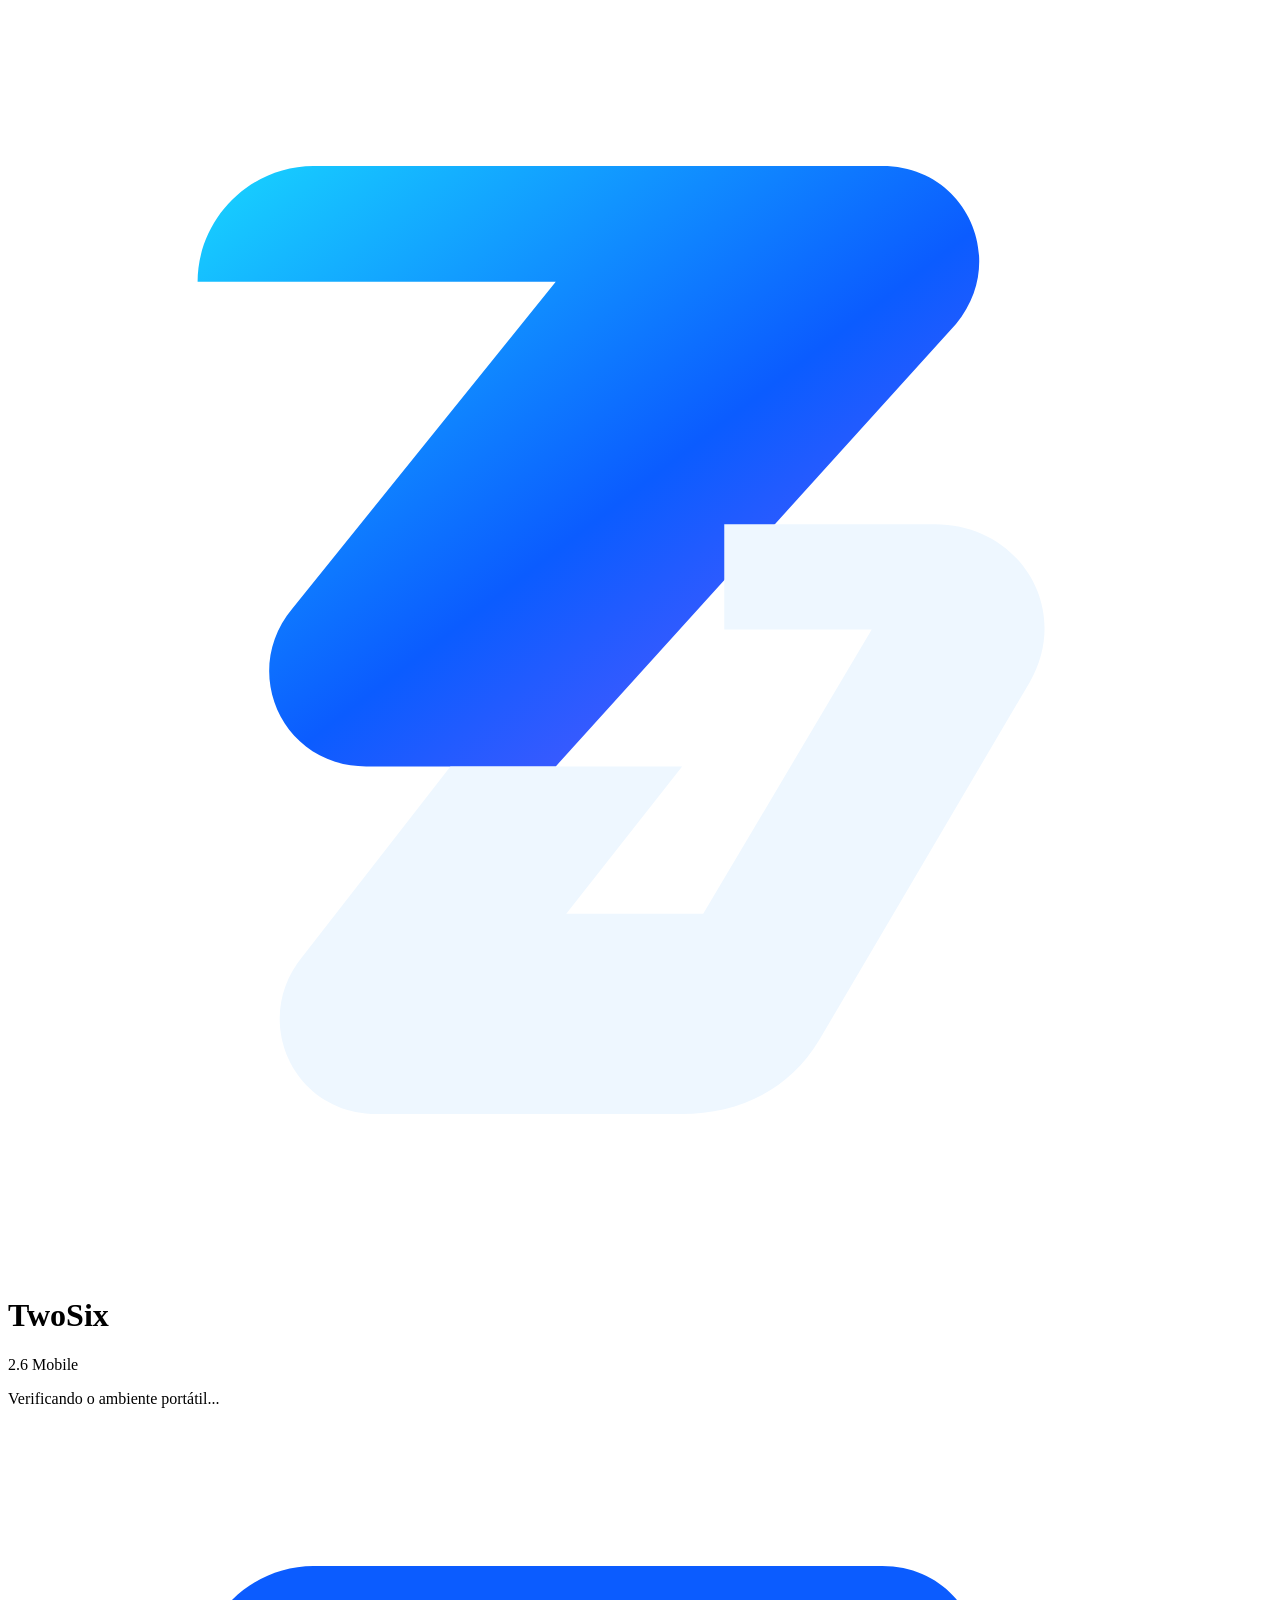
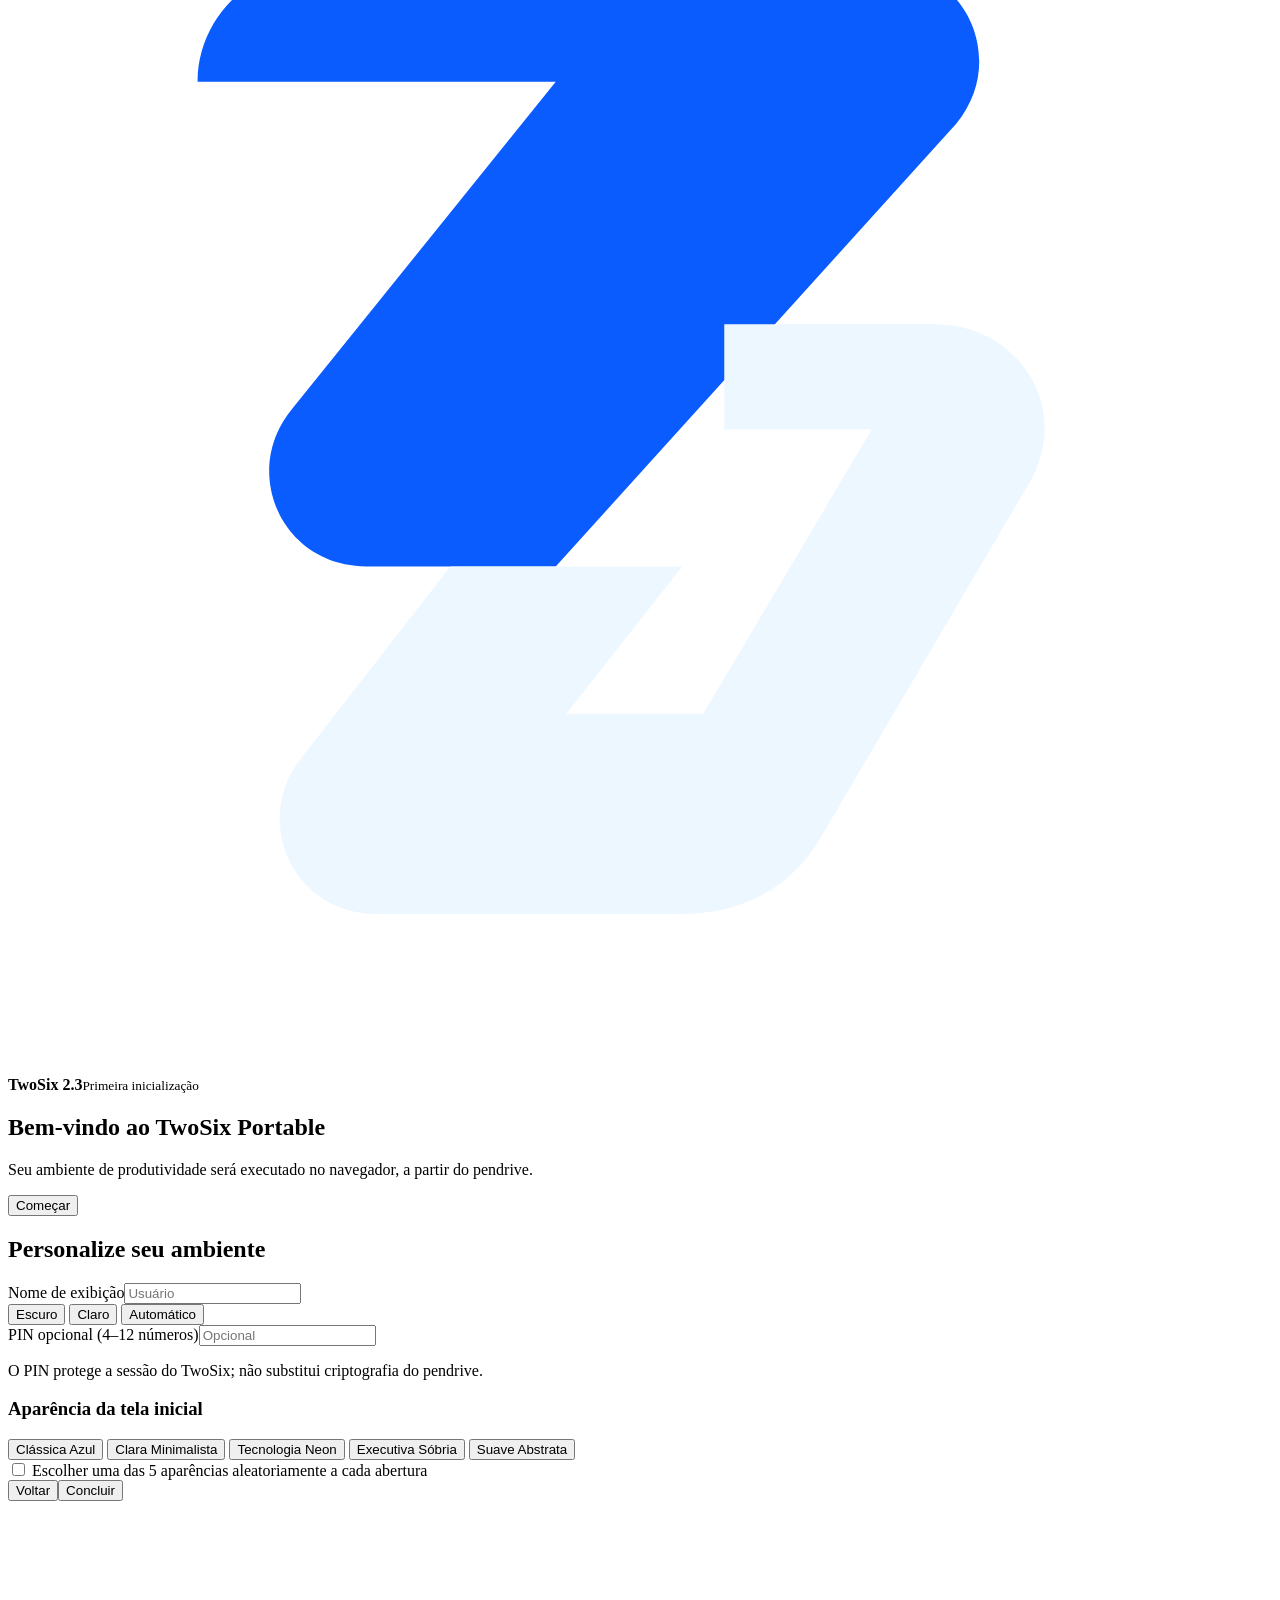
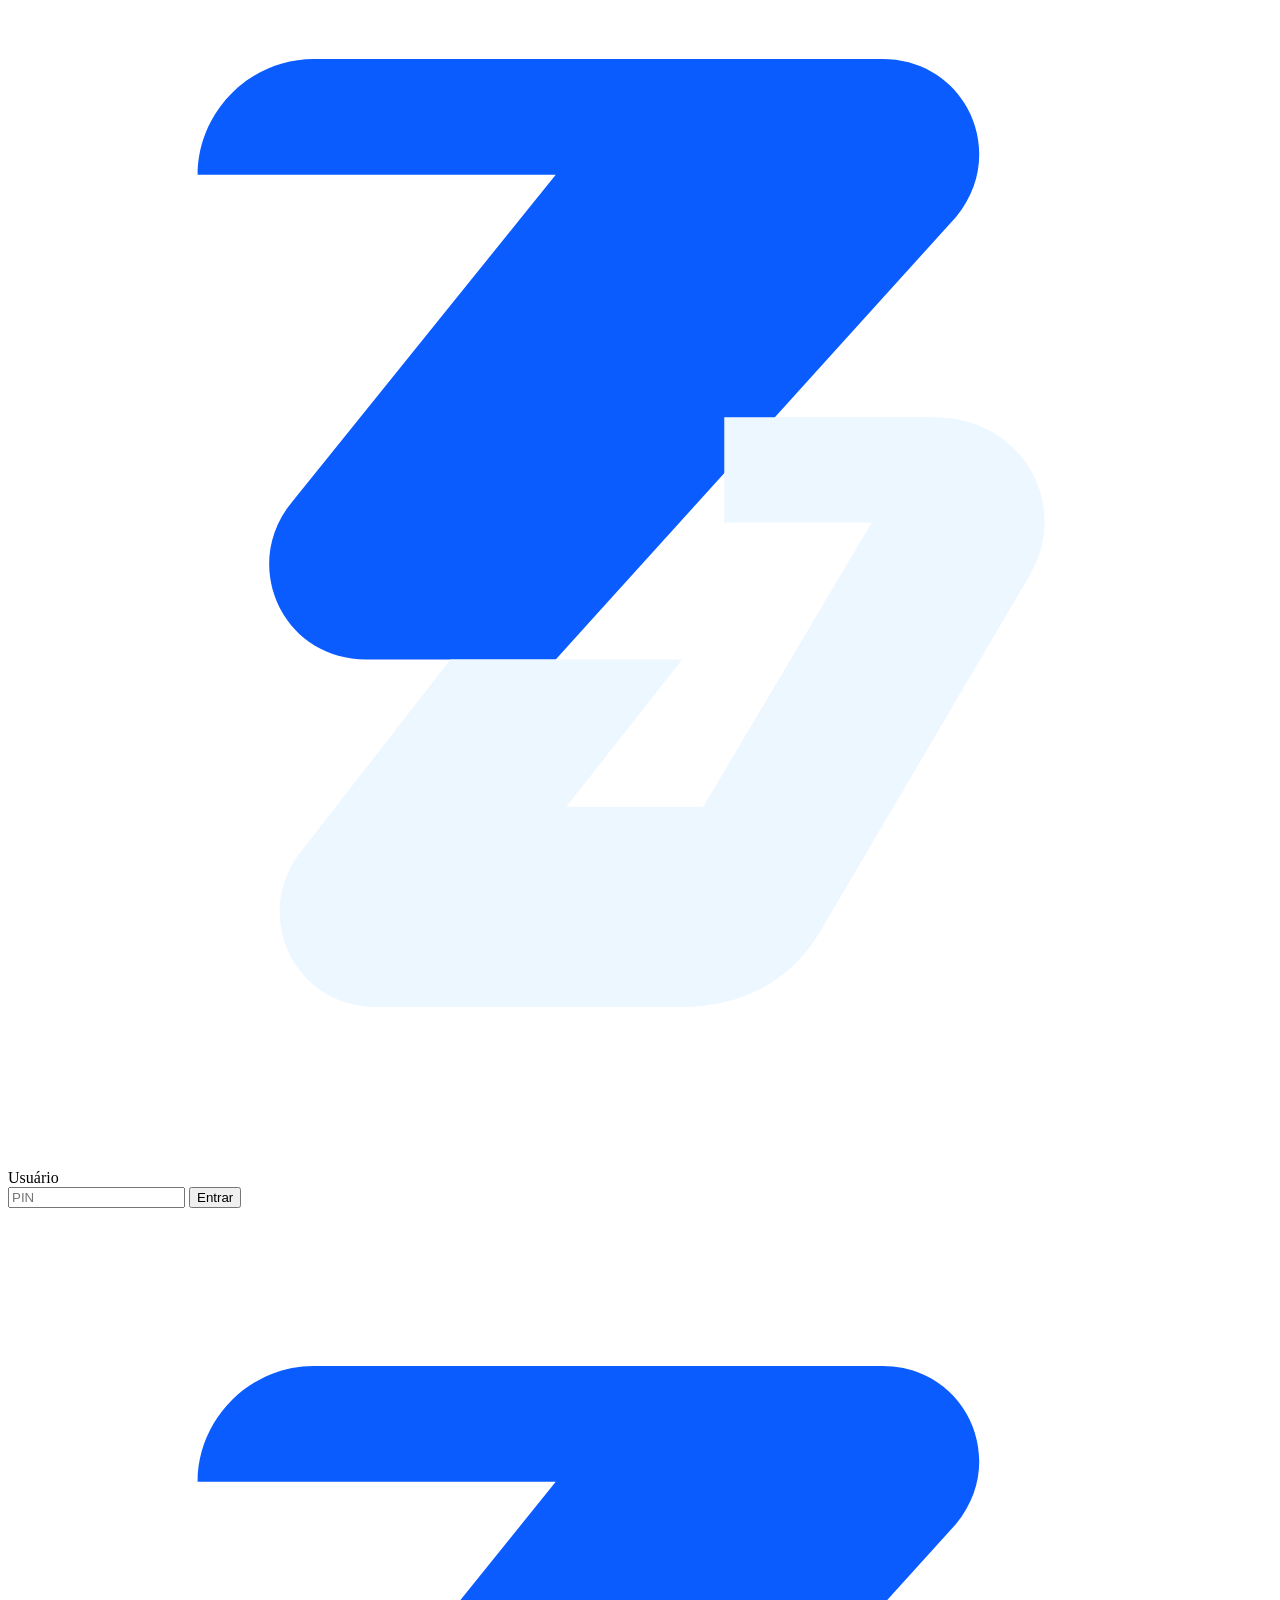
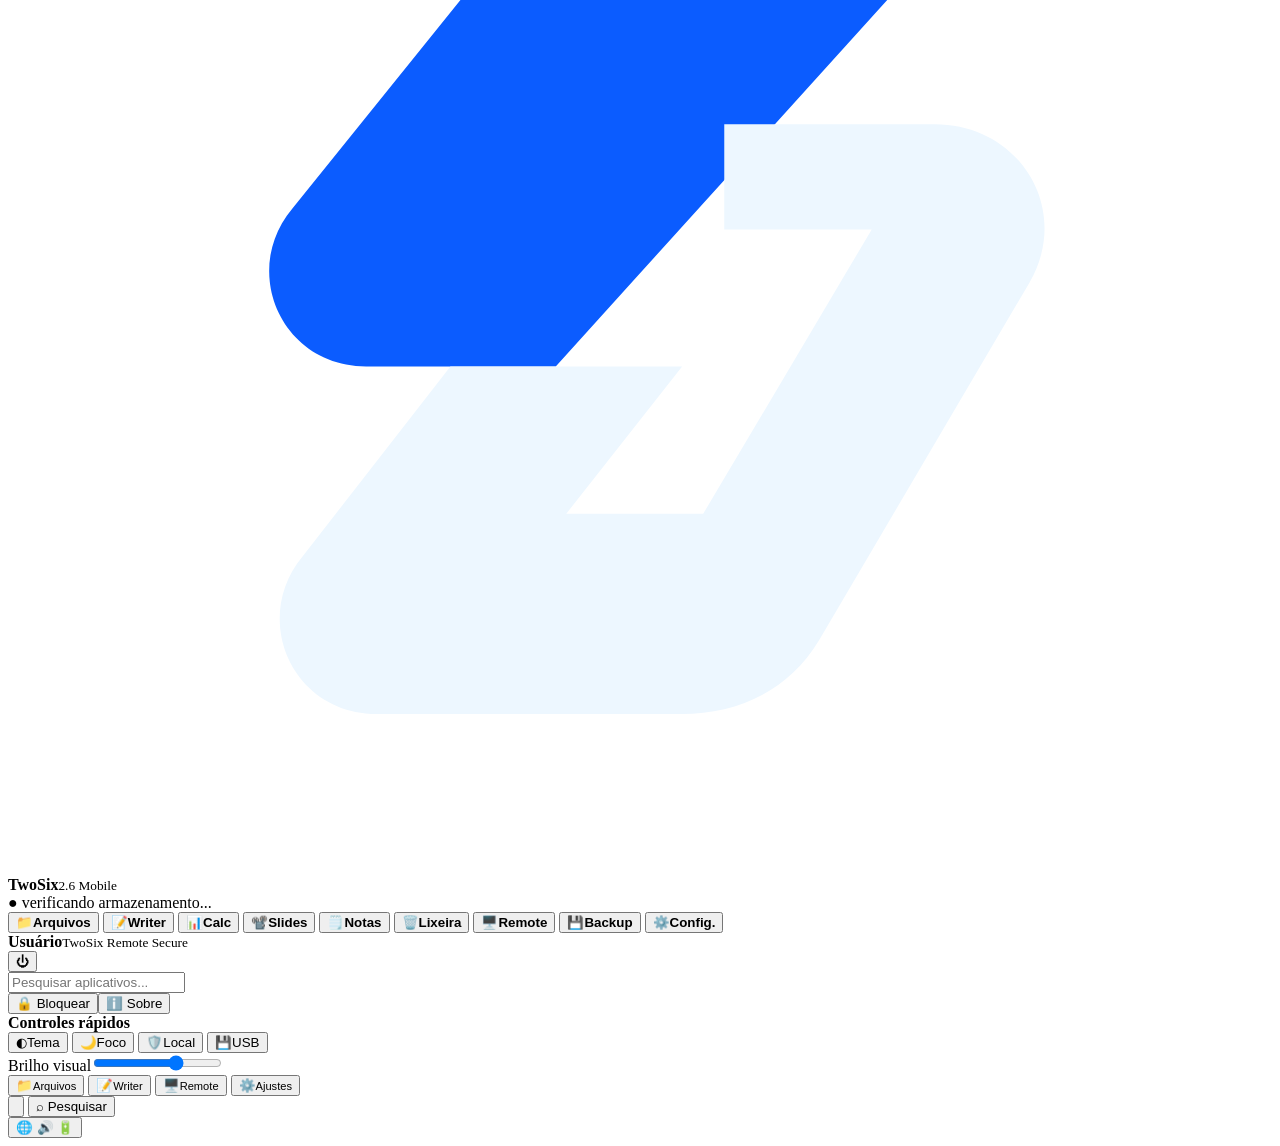
==== index.html @ 1e9014c3 "Add files via upload" ====
<!doctype html>
<html lang="pt-BR">
<head>
<meta charset="utf-8">
<meta name="viewport" content="width=device-width,initial-scale=1,viewport-fit=cover">
<meta name="theme-color" content="#0b5cff">
<title>TwoSix 2.6 Mobile</title>
<link rel="stylesheet" href="styles.css">

<link rel="manifest" href="manifest.webmanifest">
<meta name="mobile-web-app-capable" content="yes">
<meta name="apple-mobile-web-app-capable" content="yes">
<meta name="apple-mobile-web-app-status-bar-style" content="black-translucent">
<meta name="apple-mobile-web-app-title" content="TwoSix">
<link rel="apple-touch-icon" href="icons/icon-192.svg">
</head>
<body>
<div id="boot" class="boot">
  <div class="brand-lockup">
    <svg class="logo xl" viewBox="0 0 120 120" aria-label="TwoSix">
      <defs><linearGradient id="lg" x1="0" y1="0" x2="1" y2="1"><stop stop-color="#18d5ff"/><stop offset=".55" stop-color="#0b5cff"/><stop offset="1" stop-color="#7957ff"/></linearGradient></defs>
      <path d="M18 26c0-6 5-11 11-11h54c8 0 12 9 7 15L52 72H34c-8 0-12-9-7-15l25-31H29z" fill="url(#lg)"/>
      <path d="M68 49h20c8 0 13 8 9 15L77 98c-3 5-8 7-13 7H35c-8 0-12-9-7-15l14-18h22L53 86h13l16-27H68z" fill="#eef7ff"/>
    </svg>
    <div><h1>TwoSix</h1><p>2.6 Mobile</p></div>
  </div>
  <div id="bootText" class="boot-text">Verificando o ambiente portátil...</div>
  <div class="progress"><span id="bootBar"></span></div>
</div>

<section id="setup" class="setup hidden">
  <div class="setup-card">
    <div class="setup-brand">
      <svg class="logo" viewBox="0 0 120 120"><path d="M18 26c0-6 5-11 11-11h54c8 0 12 9 7 15L52 72H34c-8 0-12-9-7-15l25-31H29z" fill="#0b5cff"/><path d="M68 49h20c8 0 13 8 9 15L77 98c-3 5-8 7-13 7H35c-8 0-12-9-7-15l14-18h22L53 86h13l16-27H68z" fill="#edf7ff"/></svg>
      <div><b>TwoSix 2.3</b><small>Primeira inicialização</small></div>
    </div>
    <div id="setupPage1" class="setup-page">
      <h2>Bem-vindo ao TwoSix Portable</h2>
      <p>Seu ambiente de produtividade será executado no navegador, a partir do pendrive.</p>
      <button class="primary" id="setupNext">Começar</button>
    </div>
    <div id="setupPage2" class="setup-page hidden">
      <h2>Personalize seu ambiente</h2>
      <label>Nome de exibição<input id="setupName" maxlength="40" placeholder="Usuário"></label>
      <div class="themes">
        <button data-theme="dark" class="theme-card selected"><span class="theme dark"></span>Escuro</button>
        <button data-theme="light" class="theme-card"><span class="theme light"></span>Claro</button>
        <button data-theme="auto" class="theme-card"><span class="theme auto"></span>Automático</button>
      </div>
      <label>PIN opcional (4–12 números)<input id="setupPin" type="password" inputmode="numeric" maxlength="12" placeholder="Opcional"></label>
      <p class="hint">O PIN protege a sessão do TwoSix; não substitui criptografia do pendrive.</p>
      <div class="wallpaper-setup">
        <h3>Aparência da tela inicial</h3>
        <div class="wallpaper-options" id="setupWallpaperOptions">
          <button class="wall-card selected" data-wall="classic"><img src="assets/wallpapers/01-classic-blue.svg" alt=""><span>Clássica Azul</span></button>
          <button class="wall-card" data-wall="light"><img src="assets/wallpapers/02-light-minimal.svg" alt=""><span>Clara Minimalista</span></button>
          <button class="wall-card" data-wall="neon"><img src="assets/wallpapers/03-neon-tech.svg" alt=""><span>Tecnologia Neon</span></button>
          <button class="wall-card" data-wall="executive"><img src="assets/wallpapers/04-executive-graphite.svg" alt=""><span>Executiva Sóbria</span></button>
          <button class="wall-card" data-wall="abstract"><img src="assets/wallpapers/05-soft-abstract.svg" alt=""><span>Suave Abstrata</span></button>
        </div>
        <label class="random-wall"><input id="setupRandomWall" type="checkbox"> Escolher uma das 5 aparências aleatoriamente a cada abertura</label>
      </div>

      <div class="actions"><button id="setupBack">Voltar</button><button id="setupFinish" class="primary">Concluir</button></div>
    </div>
  </div>
</section>

<section id="lock" class="lock hidden">
  <div class="lock-card">
    <svg class="logo big" viewBox="0 0 120 120"><path d="M18 26c0-6 5-11 11-11h54c8 0 12 9 7 15L52 72H34c-8 0-12-9-7-15l25-31H29z" fill="#0b5cff"/><path d="M68 49h20c8 0 13 8 9 15L77 98c-3 5-8 7-13 7H35c-8 0-12-9-7-15l14-18h22L53 86h13l16-27H68z" fill="#edf7ff"/></svg>
    <div id="lockClock" class="lock-clock"></div>
    <div id="lockUser">Usuário</div>
    <input id="lockPin" class="lock-input hidden" type="password" inputmode="numeric" placeholder="PIN">
    <button id="unlockBtn" class="primary">Entrar</button>
    <div id="lockError" class="error"></div>
  </div>
</section>

<div id="desktop" class="desktop hidden">
  <header class="topbar">
    <div class="top-brand"><svg class="logo sm" viewBox="0 0 120 120"><path d="M18 26c0-6 5-11 11-11h54c8 0 12 9 7 15L52 72H34c-8 0-12-9-7-15l25-31H29z" fill="#0b5cff"/><path d="M68 49h20c8 0 13 8 9 15L77 98c-3 5-8 7-13 7H35c-8 0-12-9-7-15l14-18h22L53 86h13l16-27H68z" fill="#edf7ff"/></svg><b>TwoSix</b><small>2.6 Mobile</small></div>
    <div id="storageStatus" class="status">● verificando armazenamento...</div>
    <div id="clock"></div>
  </header>

  <main id="desktopArea" class="desktop-area">
    <button class="desktop-icon" data-app="files"><span>📁</span><b>Arquivos</b></button>
    <button class="desktop-icon" data-app="writer"><span>📝</span><b>Writer</b></button>
    <button class="desktop-icon" data-app="calc"><span>📊</span><b>Calc</b></button>
    <button class="desktop-icon" data-app="slides"><span>📽️</span><b>Slides</b></button>
    <button class="desktop-icon" data-app="notes"><span>🗒️</span><b>Notas</b></button>
    <button class="desktop-icon" data-app="trash"><span>🗑️</span><b>Lixeira</b></button>
    <button class="desktop-icon" data-app="remote"><span>🖥️</span><b>Remote</b></button>
    <button class="desktop-icon" data-app="backup"><span>💾</span><b>Backup</b></button>
    <button class="desktop-icon" data-app="settings"><span>⚙️</span><b>Config.</b></button>
  </main>

  <section id="startMenu" class="start-menu hidden">
    <div class="start-head"><div><strong id="startUser">Usuário</strong><small>TwoSix Remote Secure</small></div><button id="powerBtn" title="Encerrar">⏻</button></div>
    <input id="searchApps" class="search" placeholder="Pesquisar aplicativos...">
    <div id="appGrid" class="app-grid"></div>
    <div class="start-bottom"><button id="lockBtn">🔒 Bloquear</button><button data-app-open="about">ℹ️ Sobre</button></div>
  </section>

  <aside id="quickPanel" class="quick-panel hidden">
    <div class="quick-title"><b>Controles rápidos</b><span id="quickClock"></span></div>
    <div class="quick-grid">
      <button id="themeQuick" class="quick">◐<span>Tema</span></button>
      <button id="focusQuick" class="quick">🌙<span>Foco</span></button>
      <button class="quick active">🛡️<span>Local</span></button>
      <button class="quick active">💾<span>USB</span></button>
    </div>
    <label>Brilho visual<input id="brightness" type="range" min="70" max="115" value="100"></label>
  </aside>

  <section id="windowLayer" class="window-layer"></section>


  <nav id="mobileNav" class="mobile-nav">
    <button data-mobile-app="files"><span>📁</span><small>Arquivos</small></button>
    <button data-mobile-app="writer"><span>📝</span><small>Writer</small></button>
    <button data-mobile-app="remote"><span>🖥️</span><small>Remote</small></button>
    <button data-mobile-app="settings"><span>⚙️</span><small>Ajustes</small></button>
  </nav>

  <footer class="taskbar">
    <button id="startBtn" class="task-logo"><svg viewBox="0 0 120 120"><path d="M18 26c0-6 5-11 11-11h54c8 0 12 9 7 15L52 72H34c-8 0-12-9-7-15l25-31H29z" fill="currentColor"/><path d="M68 49h20c8 0 13 8 9 15L77 98c-3 5-8 7-13 7H35c-8 0-12-9-7-15l14-18h22L53 86h13l16-27H68z" fill="#fff"/></svg></button>
    <button id="taskSearch" class="task-search">⌕ <span>Pesquisar</span></button>
    <div id="taskApps" class="task-apps"></div>
    <button id="trayBtn" class="tray-btn">🌐 🔊 🔋</button>
  </footer>
</div>

<template id="windowTemplate">
  <article class="window">
    <header class="window-bar"><div class="window-title"></div><div class="window-controls"><button data-act="min">—</button><button data-act="max">□</button><button data-act="close">×</button></div></header>
    <div class="window-body"></div>
  </article>
</template>

<script src="app.js"></script>
</body>
</html>
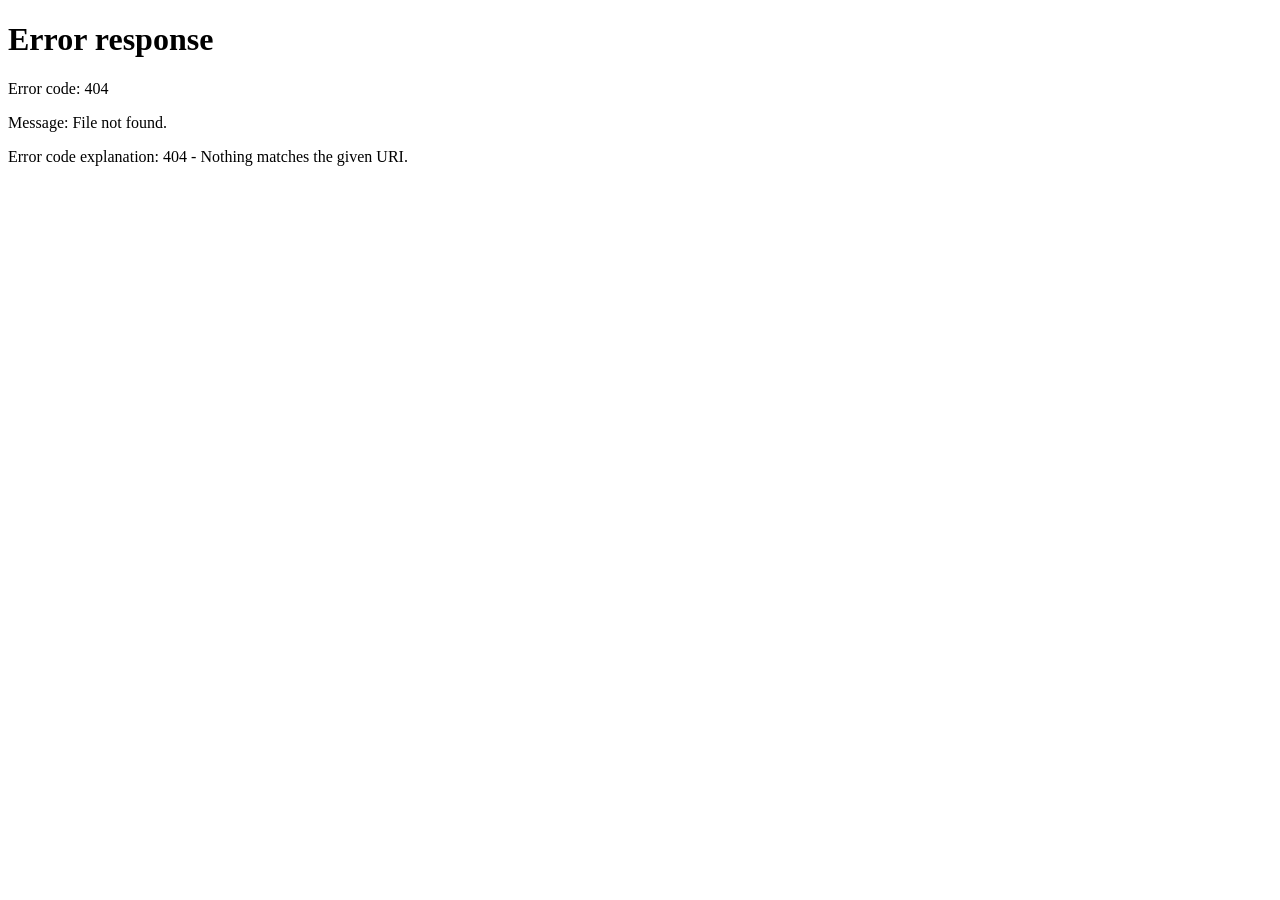
==== commit 24d32c57: "Add files via upload" ====
--- a/index.html
+++ b/index.html
@@ -1,144 +1,4 @@
-<!doctype html>
-<html lang="pt-BR">
-<head>
-<meta charset="utf-8">
-<meta name="viewport" content="width=device-width,initial-scale=1,viewport-fit=cover">
-<meta name="theme-color" content="#0b5cff">
-<title>TwoSix 2.6 Mobile</title>
-<link rel="stylesheet" href="styles.css">
-
-<link rel="manifest" href="manifest.webmanifest">
-<meta name="mobile-web-app-capable" content="yes">
-<meta name="apple-mobile-web-app-capable" content="yes">
-<meta name="apple-mobile-web-app-status-bar-style" content="black-translucent">
-<meta name="apple-mobile-web-app-title" content="TwoSix">
-<link rel="apple-touch-icon" href="icons/icon-192.svg">
-</head>
-<body>
-<div id="boot" class="boot">
-  <div class="brand-lockup">
-    <svg class="logo xl" viewBox="0 0 120 120" aria-label="TwoSix">
-      <defs><linearGradient id="lg" x1="0" y1="0" x2="1" y2="1"><stop stop-color="#18d5ff"/><stop offset=".55" stop-color="#0b5cff"/><stop offset="1" stop-color="#7957ff"/></linearGradient></defs>
-      <path d="M18 26c0-6 5-11 11-11h54c8 0 12 9 7 15L52 72H34c-8 0-12-9-7-15l25-31H29z" fill="url(#lg)"/>
-      <path d="M68 49h20c8 0 13 8 9 15L77 98c-3 5-8 7-13 7H35c-8 0-12-9-7-15l14-18h22L53 86h13l16-27H68z" fill="#eef7ff"/>
-    </svg>
-    <div><h1>TwoSix</h1><p>2.6 Mobile</p></div>
-  </div>
-  <div id="bootText" class="boot-text">Verificando o ambiente portátil...</div>
-  <div class="progress"><span id="bootBar"></span></div>
-</div>
-
-<section id="setup" class="setup hidden">
-  <div class="setup-card">
-    <div class="setup-brand">
-      <svg class="logo" viewBox="0 0 120 120"><path d="M18 26c0-6 5-11 11-11h54c8 0 12 9 7 15L52 72H34c-8 0-12-9-7-15l25-31H29z" fill="#0b5cff"/><path d="M68 49h20c8 0 13 8 9 15L77 98c-3 5-8 7-13 7H35c-8 0-12-9-7-15l14-18h22L53 86h13l16-27H68z" fill="#edf7ff"/></svg>
-      <div><b>TwoSix 2.3</b><small>Primeira inicialização</small></div>
-    </div>
-    <div id="setupPage1" class="setup-page">
-      <h2>Bem-vindo ao TwoSix Portable</h2>
-      <p>Seu ambiente de produtividade será executado no navegador, a partir do pendrive.</p>
-      <button class="primary" id="setupNext">Começar</button>
-    </div>
-    <div id="setupPage2" class="setup-page hidden">
-      <h2>Personalize seu ambiente</h2>
-      <label>Nome de exibição<input id="setupName" maxlength="40" placeholder="Usuário"></label>
-      <div class="themes">
-        <button data-theme="dark" class="theme-card selected"><span class="theme dark"></span>Escuro</button>
-        <button data-theme="light" class="theme-card"><span class="theme light"></span>Claro</button>
-        <button data-theme="auto" class="theme-card"><span class="theme auto"></span>Automático</button>
-      </div>
-      <label>PIN opcional (4–12 números)<input id="setupPin" type="password" inputmode="numeric" maxlength="12" placeholder="Opcional"></label>
-      <p class="hint">O PIN protege a sessão do TwoSix; não substitui criptografia do pendrive.</p>
-      <div class="wallpaper-setup">
-        <h3>Aparência da tela inicial</h3>
-        <div class="wallpaper-options" id="setupWallpaperOptions">
-          <button class="wall-card selected" data-wall="classic"><img src="assets/wallpapers/01-classic-blue.svg" alt=""><span>Clássica Azul</span></button>
-          <button class="wall-card" data-wall="light"><img src="assets/wallpapers/02-light-minimal.svg" alt=""><span>Clara Minimalista</span></button>
-          <button class="wall-card" data-wall="neon"><img src="assets/wallpapers/03-neon-tech.svg" alt=""><span>Tecnologia Neon</span></button>
-          <button class="wall-card" data-wall="executive"><img src="assets/wallpapers/04-executive-graphite.svg" alt=""><span>Executiva Sóbria</span></button>
-          <button class="wall-card" data-wall="abstract"><img src="assets/wallpapers/05-soft-abstract.svg" alt=""><span>Suave Abstrata</span></button>
-        </div>
-        <label class="random-wall"><input id="setupRandomWall" type="checkbox"> Escolher uma das 5 aparências aleatoriamente a cada abertura</label>
-      </div>
-
-      <div class="actions"><button id="setupBack">Voltar</button><button id="setupFinish" class="primary">Concluir</button></div>
-    </div>
-  </div>
-</section>
-
-<section id="lock" class="lock hidden">
-  <div class="lock-card">
-    <svg class="logo big" viewBox="0 0 120 120"><path d="M18 26c0-6 5-11 11-11h54c8 0 12 9 7 15L52 72H34c-8 0-12-9-7-15l25-31H29z" fill="#0b5cff"/><path d="M68 49h20c8 0 13 8 9 15L77 98c-3 5-8 7-13 7H35c-8 0-12-9-7-15l14-18h22L53 86h13l16-27H68z" fill="#edf7ff"/></svg>
-    <div id="lockClock" class="lock-clock"></div>
-    <div id="lockUser">Usuário</div>
-    <input id="lockPin" class="lock-input hidden" type="password" inputmode="numeric" placeholder="PIN">
-    <button id="unlockBtn" class="primary">Entrar</button>
-    <div id="lockError" class="error"></div>
-  </div>
-</section>
-
-<div id="desktop" class="desktop hidden">
-  <header class="topbar">
-    <div class="top-brand"><svg class="logo sm" viewBox="0 0 120 120"><path d="M18 26c0-6 5-11 11-11h54c8 0 12 9 7 15L52 72H34c-8 0-12-9-7-15l25-31H29z" fill="#0b5cff"/><path d="M68 49h20c8 0 13 8 9 15L77 98c-3 5-8 7-13 7H35c-8 0-12-9-7-15l14-18h22L53 86h13l16-27H68z" fill="#edf7ff"/></svg><b>TwoSix</b><small>2.6 Mobile</small></div>
-    <div id="storageStatus" class="status">● verificando armazenamento...</div>
-    <div id="clock"></div>
-  </header>
-
-  <main id="desktopArea" class="desktop-area">
-    <button class="desktop-icon" data-app="files"><span>📁</span><b>Arquivos</b></button>
-    <button class="desktop-icon" data-app="writer"><span>📝</span><b>Writer</b></button>
-    <button class="desktop-icon" data-app="calc"><span>📊</span><b>Calc</b></button>
-    <button class="desktop-icon" data-app="slides"><span>📽️</span><b>Slides</b></button>
-    <button class="desktop-icon" data-app="notes"><span>🗒️</span><b>Notas</b></button>
-    <button class="desktop-icon" data-app="trash"><span>🗑️</span><b>Lixeira</b></button>
-    <button class="desktop-icon" data-app="remote"><span>🖥️</span><b>Remote</b></button>
-    <button class="desktop-icon" data-app="backup"><span>💾</span><b>Backup</b></button>
-    <button class="desktop-icon" data-app="settings"><span>⚙️</span><b>Config.</b></button>
-  </main>
-
-  <section id="startMenu" class="start-menu hidden">
-    <div class="start-head"><div><strong id="startUser">Usuário</strong><small>TwoSix Remote Secure</small></div><button id="powerBtn" title="Encerrar">⏻</button></div>
-    <input id="searchApps" class="search" placeholder="Pesquisar aplicativos...">
-    <div id="appGrid" class="app-grid"></div>
-    <div class="start-bottom"><button id="lockBtn">🔒 Bloquear</button><button data-app-open="about">ℹ️ Sobre</button></div>
-  </section>
-
-  <aside id="quickPanel" class="quick-panel hidden">
-    <div class="quick-title"><b>Controles rápidos</b><span id="quickClock"></span></div>
-    <div class="quick-grid">
-      <button id="themeQuick" class="quick">◐<span>Tema</span></button>
-      <button id="focusQuick" class="quick">🌙<span>Foco</span></button>
-      <button class="quick active">🛡️<span>Local</span></button>
-      <button class="quick active">💾<span>USB</span></button>
-    </div>
-    <label>Brilho visual<input id="brightness" type="range" min="70" max="115" value="100"></label>
-  </aside>
-
-  <section id="windowLayer" class="window-layer"></section>
-
-
-  <nav id="mobileNav" class="mobile-nav">
-    <button data-mobile-app="files"><span>📁</span><small>Arquivos</small></button>
-    <button data-mobile-app="writer"><span>📝</span><small>Writer</small></button>
-    <button data-mobile-app="remote"><span>🖥️</span><small>Remote</small></button>
-    <button data-mobile-app="settings"><span>⚙️</span><small>Ajustes</small></button>
-  </nav>
-
-  <footer class="taskbar">
-    <button id="startBtn" class="task-logo"><svg viewBox="0 0 120 120"><path d="M18 26c0-6 5-11 11-11h54c8 0 12 9 7 15L52 72H34c-8 0-12-9-7-15l25-31H29z" fill="currentColor"/><path d="M68 49h20c8 0 13 8 9 15L77 98c-3 5-8 7-13 7H35c-8 0-12-9-7-15l14-18h22L53 86h13l16-27H68z" fill="#fff"/></svg></button>
-    <button id="taskSearch" class="task-search">⌕ <span>Pesquisar</span></button>
-    <div id="taskApps" class="task-apps"></div>
-    <button id="trayBtn" class="tray-btn">🌐 🔊 🔋</button>
-  </footer>
-</div>
-
-<template id="windowTemplate">
-  <article class="window">
-    <header class="window-bar"><div class="window-title"></div><div class="window-controls"><button data-act="min">—</button><button data-act="max">□</button><button data-act="close">×</button></div></header>
-    <div class="window-body"></div>
-  </article>
-</template>
-
-<script src="app.js"></script>
-</body>
-</html>
+<!doctype html><meta charset="utf-8"><meta name="viewport" content="width=device-width,initial-scale=1">
+<title>TwoSix Mobile</title>
+<script>location.replace("web/index.html")</script>
+<noscript><a href="web/index.html">Abrir TwoSix Mobile</a></noscript>
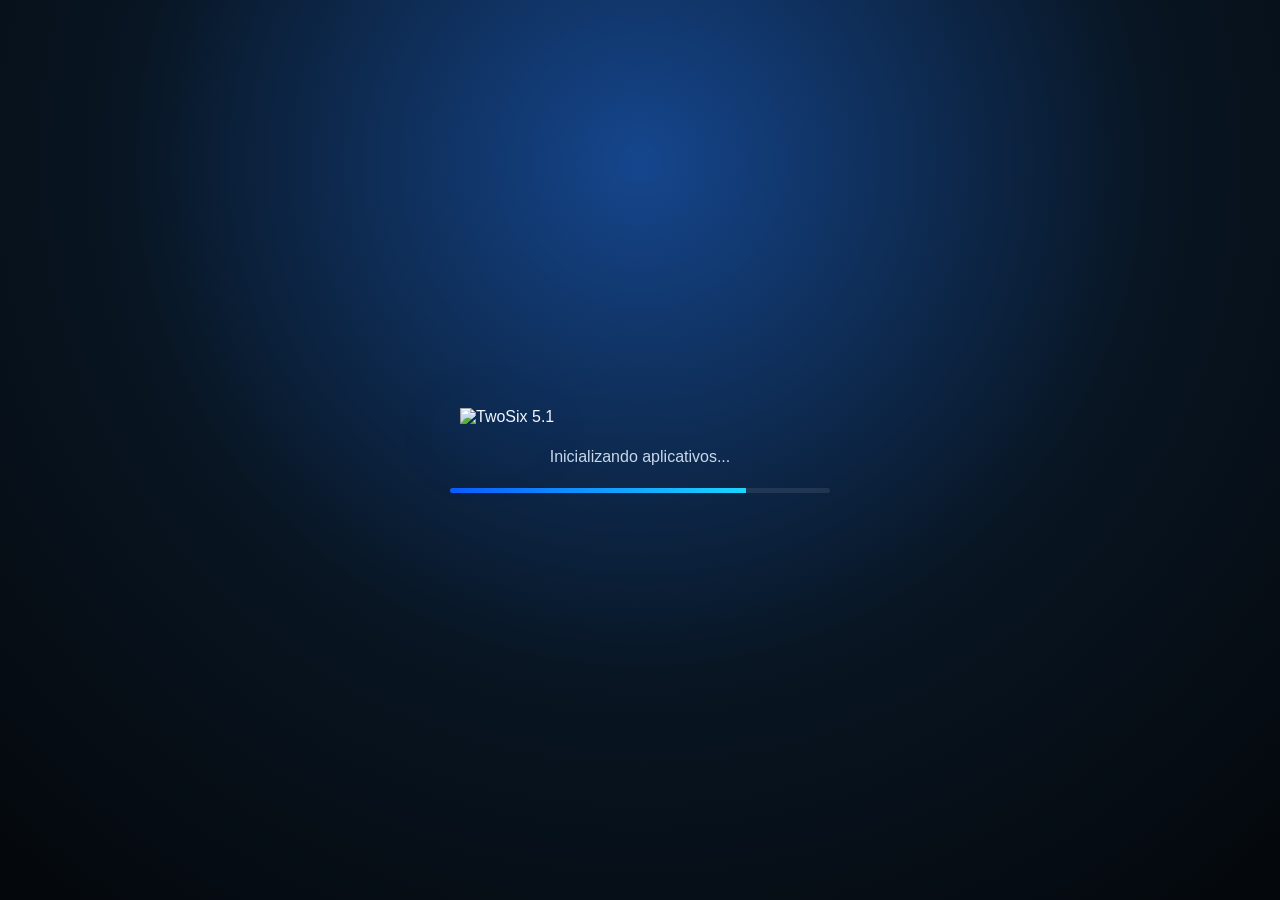
==== commit e085dcd7: "Add files via upload" ====
--- a/index.html
+++ b/index.html
@@ -1,4 +1,158 @@
-<!doctype html><meta charset="utf-8"><meta name="viewport" content="width=device-width,initial-scale=1">
-<title>TwoSix Mobile</title>
-<script>location.replace("web/index.html")</script>
-<noscript><a href="web/index.html">Abrir TwoSix Mobile</a></noscript>+<!doctype html>
+<html lang="pt-BR">
+<head>
+<meta charset="utf-8">
+<meta name="viewport" content="width=device-width,initial-scale=1,viewport-fit=cover">
+<meta name="theme-color" content="#0b5cff">
+<meta http-equiv="Content-Security-Policy" content="default-src 'self' data: blob:; script-src 'self'; style-src 'self' 'unsafe-inline'; img-src 'self' data: blob:; media-src 'self' blob:; connect-src 'self' https:; worker-src 'self' blob:; object-src 'none'; base-uri 'self'; form-action 'self'">
+<meta name="referrer" content="no-referrer">
+<title>TwoSix 5.1</title>
+<link rel="stylesheet" href="styles.css">
+
+<link rel="manifest" href="manifest.webmanifest">
+<meta name="mobile-web-app-capable" content="yes">
+<meta name="apple-mobile-web-app-capable" content="yes">
+<meta name="apple-mobile-web-app-status-bar-style" content="black-translucent">
+<meta name="apple-mobile-web-app-title" content="TwoSix">
+<link rel="apple-touch-icon" href="icons/icon-192.png">
+</head>
+<body>
+<div id="boot" class="boot">
+  <div class="brand-lockup brand-lockup-logo3">
+    <img class="brand-logo-full" src="assets/brand/twosix-logo-full.png" alt="TwoSix 5.1">
+  </div>
+  <div id="bootText" class="boot-text">Verificando o ambiente portátil...</div>
+  <div class="progress"><span id="bootBar"></span></div>
+</div>
+
+<section id="setup" class="setup hidden">
+  <div class="setup-card">
+    <div class="setup-brand">
+      <img class="logo logo3" src="assets/brand/twosix-mark.png" alt="TwoSix">
+      <div><b>TwoSix 5.1</b><small>Primeira inicialização</small></div>
+    </div>
+    <div id="setupPage1" class="setup-page">
+      <h2>Bem-vindo ao TwoSix 5.1</h2>
+      <p>Seu ambiente de produtividade será executado no navegador, a partir do pendrive.</p>
+      <button class="primary" id="setupNext">Começar</button>
+    </div>
+    <div id="setupPage2" class="setup-page hidden">
+      <h2>Personalize seu ambiente</h2>
+      <div id="setupScrollHint" class="setup-scroll-hint">Deslize a tela para baixo para ver todas as opções e concluir.</div>
+      <label>Nome de exibição<input id="setupName" maxlength="40" placeholder="Usuário"></label>
+      <div class="themes">
+        <button data-theme="dark" class="theme-card selected"><span class="theme dark"></span>Escuro</button>
+        <button data-theme="light" class="theme-card"><span class="theme light"></span>Claro</button>
+        <button data-theme="auto" class="theme-card"><span class="theme auto"></span>Automático</button>
+      </div>
+      <label>PIN opcional (4–12 números)<input id="setupPin" type="password" inputmode="numeric" maxlength="12" placeholder="Opcional"></label>
+      <p class="hint">O PIN protege a sessão do TwoSix; não substitui criptografia do pendrive.</p>
+      <div class="wallpaper-setup">
+        <h3>Aparência da tela inicial</h3>
+        <div class="wallpaper-options" id="setupWallpaperOptions">
+          <button class="wall-card selected" data-wall="classic"><img src="[data-uri]" alt=""><span>Clássica Azul</span></button>
+          <button class="wall-card" data-wall="light"><img src="[data-uri]" alt=""><span>Clara Minimalista</span></button>
+          <button class="wall-card" data-wall="neon"><img src="[data-uri]" alt=""><span>Tecnologia Neon</span></button>
+          <button class="wall-card" data-wall="executive"><img src="[data-uri]" alt=""><span>Executiva Sóbria</span></button>
+          <button class="wall-card" data-wall="abstract"><img src="[data-uri]" alt=""><span>Suave Abstrata</span></button>
+        </div>
+        <label class="random-wall"><input id="setupRandomWall" type="checkbox"> Escolher uma das 5 aparências aleatoriamente a cada abertura</label>
+      </div>
+
+      <div class="legal-accept-box"><div><button type="button" id="setupTermsBtn">Termos de Uso</button> <button type="button" id="setupPrivacyBtn">Política de Privacidade</button></div><label><input id="setupLegalAccept" type="checkbox"> Li e aceito os Termos de Uso e declaro ciência da Política de Privacidade.</label></div>
+      <div class="actions"><button id="setupBack">Voltar</button><button id="setupFinish" class="primary">Concluir</button></div>
+    </div>
+  </div>
+</section>
+
+
+<section id="legalGate" class="setup hidden">
+ <div class="setup-card legal-gate-card"><div class="setup-brand"><img class="logo logo3" src="assets/brand/twosix-mark.png" alt="TwoSix"><div><b>TwoSix 5.1</b><small>Atualização jurídica e de privacidade</small></div></div><div class="setup-page"><h2>Termos e Privacidade atualizados</h2><p>Para continuar usando esta versão, consulte os documentos vigentes e registre seu aceite.</p><p><button id="legalGateTerms">Ler Termos</button> <button id="legalGatePrivacy">Ler Privacidade</button></p><label><input id="legalGateAccept" type="checkbox"> Li e aceito os Termos de Uso e declaro ciência da Política de Privacidade.</label><div class="actions"><button id="legalGateFinish" class="primary">Continuar</button></div></div></div>
+</section>
+<section id="legalViewer" class="setup hidden"><div class="setup-card legal-viewer-card"><div class="setup-page"><h2 id="legalViewerTitle">Documento</h2><div id="legalViewerBody" class="legal-document"></div><div class="actions"><button id="legalViewerClose" class="primary">Fechar</button></div></div></div></section>
+<section id="lock" class="lock hidden">
+  <div class="lock-card">
+    <img class="logo big logo3" src="assets/brand/twosix-mark.png" alt="TwoSix">
+    <div id="lockClock" class="lock-clock"></div>
+    <div id="lockUser">Usuário</div>
+    <input id="lockPin" class="lock-input hidden" type="password" inputmode="numeric" placeholder="PIN">
+    <button id="unlockBtn" class="primary">Entrar</button>
+    <div id="lockError" class="error"></div>
+  </div>
+</section>
+
+<div id="desktop" class="desktop hidden">
+  <header class="topbar">
+    <div class="top-brand"><img class="logo sm logo3" src="assets/brand/twosix-mark.png" alt="TwoSix"><b>TwoSix</b><small>5.1</small></div>
+    <div id="storageStatus" class="status">● verificando armazenamento...</div>
+    <div id="clock"></div>
+  </header>
+
+  <main id="desktopArea" class="desktop-area">
+    <button class="desktop-icon" data-app="files"><span>💽</span><b>Drive</b></button>
+    <button class="desktop-icon" data-app="litework"><span>🧰</span><b>LiteWorkSuite</b></button>
+    <button class="desktop-icon" data-app="notes"><span>🗒️</span><b>Notas</b></button>
+    <button class="desktop-icon" data-app="calculator"><span>🧮</span><b>Calculadora</b></button>
+    <button class="desktop-icon" data-app="calendar"><span>📅</span><b>Calendário</b></button>
+    <button class="desktop-icon" data-app="clock"><span>⏱️</span><b>Relógio</b></button>
+    <button class="desktop-icon" data-app="media"><span>🎧</span><b>Mídia</b></button>
+    <button class="desktop-icon" data-app="viewer"><span>🖼️</span><b>Visualizador</b></button>
+    <button class="desktop-icon" data-app="camera"><span>📷</span><b>Câmera</b></button>
+    <button class="desktop-icon" data-app="recorder"><span>🎙️</span><b>Gravador</b></button>
+    <button class="desktop-icon" data-app="system"><span>📟</span><b>Sistema</b></button>
+    <button class="desktop-icon" data-app="network"><span>🌐</span><b>Rede</b></button>
+    <button class="desktop-icon" data-app="remote"><span>🖥️</span><b>Native Remote</b></button>
+    <button class="desktop-icon" data-app="backup"><span>💾</span><b>Backup</b></button>
+    <button class="desktop-icon" data-app="settings"><span>⚙️</span><b>Ajustes</b></button>
+    <button class="desktop-icon" data-app="legal"><span>📜</span><b>Legal</b></button>
+  </main>
+
+  <section id="startMenu" class="start-menu hidden">
+    <div class="start-head"><div><strong id="startUser">Usuário</strong><small>TwoSix 5.1</small></div><button id="powerBtn" title="Encerrar">⏻</button></div>
+    <input id="searchApps" class="search" placeholder="Pesquisar aplicativos...">
+    <div id="appGrid" class="app-grid"></div>
+    <div class="start-bottom"><button id="lockBtn">🔒 Bloquear</button><button data-app-open="about">ℹ️ Sobre</button></div>
+  </section>
+
+  <aside id="quickPanel" class="quick-panel hidden">
+    <div class="quick-title"><b>Controles rápidos</b><span id="quickClock"></span></div>
+    <div class="quick-grid">
+      <button id="themeQuick" class="quick">◐<span>Tema</span></button>
+      <button id="focusQuick" class="quick">🌙<span>Foco</span></button>
+      <button class="quick active">🛡️<span>Local</span></button>
+      <button class="quick active">💾<span>USB</span></button>
+    </div>
+    <label>Brilho visual<input id="brightness" type="range" min="70" max="115" value="100"></label>
+  </aside>
+
+  <section id="windowLayer" class="window-layer"></section>
+
+
+  <nav id="mobileNav" class="mobile-nav">
+    <button data-mobile-app="files"><span>💽</span><small>Drive</small></button>
+    <button data-mobile-app="litework"><span>🧰</span><small>LiteWork</small></button>
+    <button data-mobile-app="remote"><span>🖥️</span><small>Native</small></button>
+    <button id="mobileAppsBtn"><span>▦</span><small>Apps</small></button>
+    <button data-mobile-app="settings"><span>⚙️</span><small>Ajustes</small></button>
+  </nav>
+
+  <footer class="taskbar">
+    <button id="startBtn" class="task-logo"><img class="task-logo-img" src="assets/brand/twosix-mark.png" alt="TwoSix"></button>
+    <button id="taskSearch" class="task-search">⌕ <span>Pesquisar</span></button>
+    <div id="taskApps" class="task-apps"></div>
+    <button id="trayBtn" class="tray-btn">🌐 🔊 🔋</button>
+  </footer>
+</div>
+
+<template id="windowTemplate">
+  <article class="window">
+    <header class="window-bar"><div class="window-title"></div><div class="window-controls"><button data-act="min">—</button><button data-act="max">□</button><button data-act="close">×</button></div></header>
+    <div class="window-body"></div>
+  </article>
+</template>
+
+
+<div class="twosix-copyright">© 2026 Nailson Rodrigues de Lima</div>
+<script src="app.js"></script>
+</body>
+</html>
--- a/styles.css
+++ b/styles.css
@@ -0,0 +1,316 @@
+:root{--accent:#0b5cff;--accent2:#19d7ff;--text:#eff6ff;--muted:#9db0c7;--line:rgba(255,255,255,.1);--shadow:0 25px 70px rgba(0,0,0,.45);--wall:radial-gradient(circle at 18% 14%,rgba(11,92,255,.42),transparent 29%),radial-gradient(circle at 80% 18%,rgba(25,215,255,.17),transparent 27%),linear-gradient(145deg,#06101d,#0e2037 58%,#06101a)}
+*{box-sizing:border-box}html,body{margin:0;height:100%;overflow:hidden;font-family:Inter,Segoe UI,Arial,sans-serif;background:#04080e;color:var(--text)}button,input,textarea,select{font:inherit}button{color:inherit}.hidden{display:none!important}body.light{--text:#15253a;--muted:#65758a;--line:rgba(15,35,55,.13);--wall:linear-gradient(145deg,#dfeaf8,#eef5fc 55%,#cfdef0)}
+.logo{width:54px}.logo.xl{width:105px;filter:drop-shadow(0 15px 30px #0b5cff55)}.logo.big{width:82px}.logo.sm{width:28px}
+.boot,.setup,.lock{position:fixed;inset:0;z-index:50000;display:grid;place-items:center;background:radial-gradient(circle at 50% 18%,#15468d,#081522 53%,#04070b)}.boot{align-content:center;gap:22px}.brand-lockup{display:flex;align-items:center;gap:16px}.brand-lockup h1{font-size:42px;margin:0}.brand-lockup p{margin:4px 0;color:#a9bdd7}.boot-text{color:#c9d8ea}.progress{width:min(380px,78vw);height:5px;border-radius:99px;background:#ffffff16;overflow:hidden}.progress span{display:block;height:100%;width:0;background:linear-gradient(90deg,var(--accent),var(--accent2));transition:.25s}
+.setup-card{width:min(720px,94vw);background:#0b1728f5;border:1px solid var(--line);border-radius:24px;padding:26px;box-shadow:var(--shadow)}.setup-brand{display:flex;align-items:center;gap:10px}.setup-brand small{display:block;color:var(--muted)}.setup-page{padding:28px 0}.setup-page h2{font-size:32px;margin:0 0 12px}.setup-page p{color:var(--muted);line-height:1.6}.setup-page label{display:block;margin:16px 0}.setup-page input{width:100%;height:44px;margin-top:7px;border:1px solid var(--line);border-radius:12px;background:#ffffff0a;color:#fff;padding:0 12px}.themes{display:grid;grid-template-columns:repeat(3,1fr);gap:10px}.theme-card{border:1px solid var(--line);background:#ffffff07;border-radius:14px;padding:9px;cursor:pointer}.theme-card.selected{outline:2px solid var(--accent)}.theme{height:75px;display:block;border-radius:10px;margin-bottom:7px}.theme.dark{background:linear-gradient(145deg,#07111e,#17314e)}.theme.light{background:linear-gradient(145deg,#dce8f7,#fff)}.theme.auto{background:linear-gradient(90deg,#fff 0 50%,#0c1726 50%)}.hint{font-size:12px}.actions{display:flex;justify-content:space-between}.primary{border:0;border-radius:11px;background:linear-gradient(135deg,var(--accent),#2b7cff);padding:11px 18px;cursor:pointer}
+.lock-card{text-align:center;width:min(350px,88vw)}.lock-clock{font-size:68px;font-weight:200;margin:12px 0}.lock-input{width:100%;height:44px;border-radius:12px;border:1px solid var(--line);background:#ffffff12;color:#fff;padding:0 12px;margin:12px 0}.error{color:#ff8a95;font-size:13px;margin-top:8px}
+.desktop{position:fixed;inset:0;background:var(--wall);filter:brightness(var(--brightness,1))}.topbar{height:44px;padding:0 14px;display:flex;align-items:center;justify-content:space-between;background:#050b14a8;border-bottom:1px solid var(--line);backdrop-filter:blur(20px)}.top-brand{display:flex;align-items:center;gap:7px}.top-brand small{color:var(--muted)}.status{font-size:12px;color:#79ec9e}.desktop-area{position:absolute;inset:44px 0 56px;padding:16px;display:grid;grid-template-columns:repeat(auto-fill,92px);grid-auto-rows:92px;gap:10px;align-content:start}.desktop-icon{border:0;background:transparent;border-radius:13px;display:flex;flex-direction:column;align-items:center;gap:7px;padding:8px;cursor:pointer}.desktop-icon:hover{background:#ffffff12}.desktop-icon span{font-size:34px}.desktop-icon b{font-size:12px;font-weight:500;text-shadow:0 2px 4px #000}
+.taskbar{position:absolute;left:0;right:0;bottom:0;height:56px;display:flex;align-items:center;gap:8px;padding:0 10px;background:#07111dea;border-top:1px solid var(--line);backdrop-filter:blur(22px)}.task-logo,.task-search,.task-app,.tray-btn{height:40px;border:0;border-radius:11px;background:#ffffff0c;cursor:pointer}.task-logo{width:42px;display:grid;place-items:center;color:var(--accent)}.task-logo svg{width:27px}.task-search{min-width:150px;text-align:left;padding:0 13px}.task-apps{display:flex;gap:6px;flex:1;min-width:0}.task-app{padding:0 12px;max-width:170px;white-space:nowrap;overflow:hidden;text-overflow:ellipsis}.tray-btn{padding:0 12px}
+.start-menu,.quick-panel{position:absolute;bottom:66px;z-index:10000;background:#0b1627f5;border:1px solid var(--line);backdrop-filter:blur(26px);box-shadow:var(--shadow)}.start-menu{left:10px;width:min(480px,calc(100vw - 20px));max-height:min(650px,calc(100vh - 90px));overflow:auto;border-radius:22px;padding:17px}.start-head,.quick-title{display:flex;align-items:center;justify-content:space-between}.start-head small{display:block;color:var(--muted)}.start-head button{width:38px;height:38px;border:0;border-radius:10px;background:#ffffff0b}.search{width:100%;height:43px;margin:14px 0;border:1px solid var(--line);border-radius:12px;background:#ffffff08;color:inherit;padding:0 12px}.app-grid{display:grid;grid-template-columns:repeat(3,1fr);gap:9px}.app-card{border:0;border-radius:14px;background:#ffffff07;padding:12px;text-align:left;cursor:pointer}.app-card:hover{background:#ffffff12}.app-card span{font-size:26px;display:block;margin-bottom:6px}.app-card small{display:block;color:var(--muted)}.start-bottom{display:flex;justify-content:space-between;border-top:1px solid var(--line);margin-top:14px;padding-top:12px}.start-bottom button{border:0;background:#ffffff08;border-radius:10px;padding:9px 12px}.quick-panel{right:10px;width:min(340px,calc(100vw - 20px));border-radius:18px;padding:16px}.quick-grid{display:grid;grid-template-columns:repeat(2,1fr);gap:8px;margin:13px 0}.quick{height:70px;border:1px solid var(--line);border-radius:13px;background:#ffffff08;display:flex;flex-direction:column;justify-content:center;align-items:center;gap:5px}.quick.active{background:#0b5cff42;border-color:#4f91ff}.quick-panel label{font-size:12px;color:var(--muted)}.quick-panel input{width:100%;margin-top:8px}
+.window-layer{position:absolute;inset:44px 0 56px;pointer-events:none}.window{position:absolute;width:min(960px,91vw);height:min(650px,78vh);left:6vw;top:5vh;background:#0a1525f9;border:1px solid var(--line);border-radius:17px;overflow:hidden;box-shadow:var(--shadow);pointer-events:auto;min-width:320px;min-height:220px}.window.active{outline:1px solid #4f91ff55}.window.max{left:0!important;top:0!important;width:100%!important;height:100%!important;border-radius:0}.window-bar{height:42px;background:#101d30;display:flex;align-items:center;justify-content:space-between;padding-left:14px;border-bottom:1px solid var(--line);cursor:move;user-select:none}.window-title{font-size:13px;font-weight:700}.window-controls{display:flex;height:100%}.window-controls button{width:46px;border:0;background:transparent}.window-controls button:hover{background:#ffffff12}.window-controls button[data-act="close"]:hover{background:#e5484d}.window-body{height:calc(100% - 42px);overflow:auto;background:#091321}
+.toolbar{position:sticky;top:0;z-index:5;display:flex;gap:8px;align-items:center;flex-wrap:wrap;padding:10px;background:#0e1a2b;border-bottom:1px solid var(--line)}.toolbar button,.toolbar select,.toolbar input{height:34px;border:1px solid var(--line);border-radius:9px;background:#ffffff08;color:inherit;padding:0 10px}.toolbar button{cursor:pointer}.panel{padding:16px}.card{border:1px solid var(--line);background:#ffffff06;border-radius:14px;padding:14px}.muted{color:var(--muted)}.status-ok{color:#61e58e}.status-warn{color:#ffc65d}.danger{color:#ff7d87}
+.files-table{width:100%;border-collapse:collapse}.files-table th,.files-table td{padding:10px;border-bottom:1px solid var(--line);text-align:left}.files-table tr:hover{background:#ffffff05}.badge{display:inline-block;border:1px solid var(--line);border-radius:99px;padding:3px 8px;font-size:11px;color:var(--muted)}
+.editor{min-height:calc(100% - 64px);margin:16px;padding:34px;border-radius:10px;background:#fff;color:#152033;outline:none;line-height:1.6;box-shadow:0 8px 28px #0003}.notes-area{width:100%;height:100%;resize:none;border:0;outline:none;background:#091321;color:var(--text);padding:18px}.sheet{overflow:auto;border:1px solid var(--line);border-radius:12px}.sheet table{border-collapse:collapse;min-width:920px;background:#fff;color:#111}.sheet th,.sheet td{border:1px solid #d7dce5;min-width:100px;height:32px;padding:4px}.sheet th{background:#edf1f6}.slide-layout{display:grid;grid-template-columns:150px 1fr;height:100%}.slide-list{border-right:1px solid var(--line);padding:10px;overflow:auto}.slide-thumb{width:100%;aspect-ratio:16/9;border:1px solid var(--line);border-radius:8px;background:#fff;color:#111;font-size:10px;margin-bottom:8px;padding:5px;overflow:hidden;cursor:pointer}.slide-thumb.active{outline:2px solid var(--accent)}.slide-work{overflow:auto}.slide{width:min(900px,92%);aspect-ratio:16/9;margin:18px auto;padding:50px;background:#fff;color:#172033;border-radius:8px;box-shadow:0 10px 35px #0005;overflow:auto}.settings-grid{display:grid;grid-template-columns:repeat(auto-fit,minmax(220px,1fr));gap:12px}.setting{border:1px solid var(--line);border-radius:14px;background:#ffffff05;padding:14px}
+body.light .window,body.light .start-menu,body.light .quick-panel{background:#f8fbfff5}body.light .window-body,body.light .notes-area{background:#edf4fb;color:#15253a}
+@media(max-width:720px){.status{display:none}.desktop-area{grid-template-columns:repeat(4,1fr);grid-auto-rows:86px;padding:10px}.desktop-icon{width:auto}.task-search{min-width:44px;width:44px;text-align:center;padding:0}.task-search span{display:none}.window{left:0!important;top:0!important;width:100%!important;height:100%!important;border-radius:0;min-width:0}.window-bar{cursor:default}.app-grid{grid-template-columns:repeat(2,1fr)}.editor{margin:8px;padding:18px}.themes{grid-template-columns:1fr}.slide-layout{grid-template-columns:90px 1fr}.slide{padding:22px}}
+
+/* TwoSix 2.5 - Personalização Visual */
+.wallpaper-options{display:grid;grid-template-columns:repeat(5,1fr);gap:10px;margin:10px 0 14px}
+.wall-card{border:1px solid var(--line);background:#ffffff08;border-radius:13px;padding:7px;cursor:pointer;text-align:left}
+.wall-card img{display:block;width:100%;aspect-ratio:16/9;object-fit:cover;border-radius:9px;margin-bottom:7px}
+.wall-card span{font-size:12px}
+.wall-card.selected{outline:2px solid var(--accent)}
+.random-wall{font-size:13px;color:var(--muted)}
+.wallpaper-setup h3{margin:18px 0 8px}
+.wallpaper-grid-settings{display:grid;grid-template-columns:repeat(2,1fr);gap:10px}
+.wallpaper-preview{width:100%;aspect-ratio:16/9;border-radius:10px;background-size:cover;background-position:center;border:1px solid var(--line);margin-bottom:8px}
+body.wall-classic .desktop{background-image:url("[data-uri]")!important;background-size:cover;background-position:center}
+body.wall-light .desktop{background-image:url("[data-uri]")!important;background-size:cover;background-position:center}
+body.wall-neon .desktop{background-image:url("[data-uri]")!important;background-size:cover;background-position:center}
+body.wall-executive .desktop{background-image:url("[data-uri]")!important;background-size:cover;background-position:center}
+body.wall-abstract .desktop{background-image:url("[data-uri]")!important;background-size:cover;background-position:center}
+body.wall-light .desktop-icon b{color:#13243a;text-shadow:0 1px 2px #fff}
+@media(max-width:900px){.wallpaper-options{grid-template-columns:repeat(2,1fr)}}
+
+/* TwoSix 4.1 */
+.mobile-nav{display:none}
+@media(max-width:720px){
+  html,body{overscroll-behavior:none}
+  .topbar{height:52px;padding:0 10px}
+  .top-brand small{display:none}
+  .desktop-area{inset:52px 0 70px;grid-template-columns:repeat(4,minmax(0,1fr));grid-auto-rows:84px;gap:4px;padding:8px}
+  .desktop-icon{padding:5px}
+  .desktop-icon span{font-size:29px}
+  .desktop-icon b{font-size:11px}
+  .taskbar{display:none}
+  .mobile-nav{position:absolute;display:grid;grid-template-columns:repeat(4,1fr);left:0;right:0;bottom:0;height:66px;z-index:12000;background:#07111df2;border-top:1px solid var(--line);backdrop-filter:blur(18px);padding-bottom:env(safe-area-inset-bottom)}
+  .mobile-nav button{border:0;background:transparent;color:var(--text);display:flex;flex-direction:column;align-items:center;justify-content:center;gap:2px}
+  .mobile-nav span{font-size:22px}.mobile-nav small{font-size:10px}
+  .window-layer{inset:52px 0 66px}
+  .window-body{overscroll-behavior:contain}
+  .start-menu{left:8px;right:8px;bottom:74px;width:auto;max-height:72vh}
+  .quick-panel{right:8px;bottom:74px}
+  .toolbar{gap:5px;padding:8px}
+  .toolbar button,.toolbar select,.toolbar input{height:38px}
+  .settings-grid{grid-template-columns:1fr}
+  .slide-layout{grid-template-columns:76px 1fr}
+  .files-table{font-size:12px}
+}
+@media(max-width:420px){
+  .desktop-area{grid-template-columns:repeat(3,minmax(0,1fr))}
+  .app-grid{grid-template-columns:1fr 1fr}
+}
+
+/* TwoSix 4.1 - Drive + OS utilities */
+.mobile-nav{grid-template-columns:repeat(5,1fr)!important}
+.drive-shell{height:100%;display:grid;grid-template-rows:auto auto 1fr}
+.drive-toolbar{display:flex;gap:7px;align-items:center;flex-wrap:wrap;padding:9px;background:#0e1a2b;border-bottom:1px solid var(--line)}
+.drive-toolbar button,.drive-toolbar input,.drive-toolbar select{height:38px;border:1px solid var(--line);border-radius:10px;background:#ffffff08;color:inherit;padding:0 10px}
+.drive-toolbar .grow{flex:1;min-width:150px}
+.drive-crumbs{padding:9px 12px;border-bottom:1px solid var(--line);font-size:13px;color:var(--muted);white-space:nowrap;overflow:auto}
+.drive-content{padding:12px;overflow:auto}
+.drive-grid{display:grid;grid-template-columns:repeat(auto-fill,minmax(145px,1fr));gap:10px}
+.drive-card{border:1px solid var(--line);border-radius:14px;background:#ffffff06;padding:12px;min-height:128px;display:flex;flex-direction:column;gap:7px}
+.drive-card:hover{background:#ffffff0c}.drive-card .ico{font-size:34px}.drive-card .fname{font-weight:700;word-break:break-word}.drive-card .fmeta{font-size:11px;color:var(--muted);margin-top:auto}
+.drive-card .factions{display:flex;gap:5px;flex-wrap:wrap}.drive-card .factions button{font-size:11px;padding:5px 7px;border:1px solid var(--line);border-radius:8px;background:#ffffff08}
+.drive-empty{text-align:center;color:var(--muted);padding:45px 10px}.drive-drop{outline:2px dashed #4f91ff;outline-offset:-8px}
+.meter{height:8px;background:#ffffff13;border-radius:99px;overflow:hidden}.meter>span{height:100%;display:block;background:linear-gradient(90deg,#0b5cff,#18d5ff)}
+.utility-grid{display:grid;grid-template-columns:repeat(auto-fit,minmax(220px,1fr));gap:12px}
+.calc-pad{display:grid;grid-template-columns:repeat(4,1fr);gap:8px;max-width:430px;margin:auto}.calc-pad button{height:52px;border:1px solid var(--line);border-radius:12px;background:#ffffff08}.calc-display{width:100%;height:64px;text-align:right;font-size:28px;padding:10px;border:1px solid var(--line);border-radius:12px;background:#06101b;color:var(--text);margin-bottom:10px}
+.calendar-grid{display:grid;grid-template-columns:repeat(7,1fr);gap:4px}.cal-day{min-height:74px;border:1px solid var(--line);border-radius:9px;padding:5px;background:#ffffff04;font-size:12px}.cal-day.today{outline:2px solid var(--accent)}.cal-head{text-align:center;font-size:11px;color:var(--muted)}
+.big-clock{font-size:56px;font-weight:200;text-align:center;padding:18px}.timer-display{font-size:34px;text-align:center;font-variant-numeric:tabular-nums}
+.media-stage{display:grid;place-items:center;min-height:260px;background:#050c14;border-radius:14px;overflow:hidden}.media-stage img,.media-stage video{max-width:100%;max-height:55vh}.media-stage iframe{width:100%;height:60vh;border:0;background:white}.media-stage pre{width:100%;white-space:pre-wrap;padding:16px;color:var(--text)}
+.sys-kv{display:grid;grid-template-columns:minmax(120px,180px) 1fr;gap:6px 12px;font-size:13px}.sys-kv div:nth-child(odd){color:var(--muted)}
+.camera-preview{width:100%;max-height:55vh;background:#03070c;border-radius:14px}
+@media(max-width:720px){
+ .drive-grid{grid-template-columns:repeat(2,minmax(0,1fr))}
+ .drive-toolbar{padding:7px}.drive-toolbar button{height:42px}
+ .utility-grid{grid-template-columns:1fr}.big-clock{font-size:46px}.calendar-grid{gap:2px}.cal-day{min-height:58px}
+ .sys-kv{grid-template-columns:110px 1fr}
+}
+
+/* TwoSix 4.1 - Copyright */
+.twosix-copyright{
+  position:fixed;
+  right:12px;
+  bottom:64px;
+  z-index:14000;
+  font-size:11px;
+  color:var(--muted);
+  background:rgba(5,11,20,.58);
+  border:1px solid var(--line);
+  border-radius:999px;
+  padding:5px 9px;
+  backdrop-filter:blur(10px);
+  pointer-events:none;
+}
+@media(max-width:720px){
+  .twosix-copyright{bottom:72px;right:8px;font-size:9px;padding:4px 7px}
+}
+
+/* =========================================================
+   TwoSix 4.1 - Correção do primeiro acesso em telas móveis
+   ========================================================= */
+
+/* O body geral continua como desktop, mas as telas modais
+   de setup/lock/boot podem rolar quando excedem a viewport. */
+.setup{
+  overflow-y:auto !important;
+  overflow-x:hidden !important;
+  overscroll-behavior:contain;
+  -webkit-overflow-scrolling:touch;
+  align-items:start !important;
+  justify-items:center !important;
+  padding:
+    max(16px, env(safe-area-inset-top))
+    max(10px, env(safe-area-inset-right))
+    max(28px, env(safe-area-inset-bottom))
+    max(10px, env(safe-area-inset-left));
+}
+
+.setup-card{
+  width:min(720px, 100%) !important;
+  max-height:none !important;
+  margin:0 auto !important;
+  overflow:visible !important;
+}
+
+.setup-page{
+  overflow:visible !important;
+}
+
+.setup-page .actions{
+  position:sticky;
+  bottom:0;
+  z-index:8;
+  gap:10px;
+  padding:12px 0 max(6px, env(safe-area-inset-bottom));
+  margin-top:14px;
+  background:linear-gradient(
+    to bottom,
+    rgba(11,23,40,0),
+    rgba(11,23,40,.96) 24%,
+    rgba(11,23,40,.99)
+  );
+}
+
+.setup-page .actions button{
+  min-height:46px;
+  flex:1;
+}
+
+.wallpaper-setup{
+  margin-bottom:6px;
+}
+
+/* O usuário deve conseguir alcançar qualquer opção no primeiro acesso,
+   inclusive em landscape e celulares com teclado virtual aberto. */
+@media (max-width:720px), (max-height:720px){
+  .setup:not(.hidden){
+    display:block !important;
+  }
+
+  .setup-card{
+    border-radius:18px !important;
+    padding:18px 14px !important;
+  }
+
+  .setup-page{
+    padding:18px 0 8px !important;
+  }
+
+  .setup-page h2{
+    font-size:25px !important;
+  }
+
+  .setup-page input{
+    min-height:46px;
+    font-size:16px; /* evita zoom automático no iPhone */
+  }
+
+  .themes{
+    grid-template-columns:repeat(3, minmax(0,1fr)) !important;
+  }
+
+  .theme{
+    height:58px !important;
+  }
+
+  .wallpaper-options{
+    grid-template-columns:repeat(2, minmax(0,1fr)) !important;
+  }
+
+  .wall-card{
+    min-width:0;
+  }
+
+  .wall-card img{
+    min-height:64px;
+  }
+}
+
+@media (max-width:390px){
+  .themes{
+    grid-template-columns:1fr !important;
+  }
+
+  .theme{
+    height:46px !important;
+  }
+
+  .wallpaper-options{
+    grid-template-columns:1fr 1fr !important;
+  }
+}
+
+.setup-scroll-hint{
+  display:none;
+  font-size:12px;
+  color:var(--muted);
+  margin:-4px 0 12px;
+}
+@media(max-width:720px), (max-height:720px){
+  .setup-scroll-hint{display:block}
+}
+
+/* =========================================================
+   TwoSix 4.1 - Correção definitiva de saída do Setup
+   ========================================================= */
+
+/* A classe hidden precisa prevalecer inclusive no mobile. */
+.setup.hidden,
+#setup.hidden{
+  display:none !important;
+  visibility:hidden !important;
+  pointer-events:none !important;
+}
+
+/* Só transforma o setup visível em bloco rolável. */
+@media (max-width:720px), (max-height:720px){
+  .setup:not(.hidden){
+    display:block !important;
+  }
+}
+
+/* =========================================================
+   TwoSix 4.1 - Identidade visual Logo 3
+   ========================================================= */
+.logo3{
+  object-fit:contain;
+  height:auto;
+  filter:drop-shadow(0 5px 12px rgba(0,91,255,.22));
+}
+.brand-lockup-logo3{
+  justify-content:center;
+}
+.brand-logo-full{
+  width:min(360px,72vw);
+  height:auto;
+  display:block;
+  filter:drop-shadow(0 18px 34px rgba(0,91,255,.28));
+}
+.setup-brand .logo3{
+  width:56px;
+  max-height:56px;
+}
+.lock-card .logo3{
+  width:92px;
+  max-height:92px;
+}
+.top-brand .logo3{
+  width:31px;
+  max-height:31px;
+}
+.task-logo-img{
+  width:30px;
+  height:30px;
+  object-fit:contain;
+  display:block;
+}
+.task-logo{
+  overflow:hidden;
+}
+@media(max-width:720px){
+  .brand-logo-full{width:min(300px,82vw)}
+  .setup-brand .logo3{width:48px;max-height:48px}
+}
+
+.buttonish{display:inline-block;padding:9px 12px;border-radius:10px;background:var(--accent);color:#fff;text-decoration:none;font-weight:600}
+
+/* TwoSix 4.1 Security & Compliance */
+.legal-accept-box{margin:14px 0;padding:12px;border:1px solid var(--line);border-radius:14px;background:rgba(10,28,49,.5)}
+.legal-accept-box label{display:block;margin-top:10px}.legal-accept-box input,.legal-gate-card input{width:auto;margin-right:7px}.legal-viewer-card{max-width:880px!important}.legal-document{max-height:62vh;overflow:auto;padding:12px;border:1px solid var(--line);border-radius:12px;background:rgba(4,13,24,.55);line-height:1.55}.legal-document h3{margin:16px 0 6px}.legal-document p{margin:7px 0}#legalViewer{z-index:30000!important}#legalGate{z-index:29000!important}
+
+
+/* TwoSix 4.2 — LiteWorkSuite Web integrado */
+.litework-host{height:100%;min-height:0;display:grid;grid-template-rows:auto 1fr;background:#08101d}
+.litework-toolbar{display:flex;gap:8px;flex-wrap:wrap;padding:8px;border-bottom:1px solid var(--line);background:#0e1828}
+.litework-frame-wrap{min-height:0;height:100%}
+.litework-frame{display:block;width:100%;height:100%;min-height:540px;border:0;background:#0b1020}
+@media(max-width:720px){.litework-frame{min-height:calc(100vh - 115px)}.litework-toolbar{padding:6px}}
+
+/* TwoSix 5.1 — LiteWorkSuite Web primary */
+.litework-toolbar>b{align-self:center;margin-right:auto}
+.litework-legacy{display:inline-flex;align-items:center;border:1px solid var(--line);border-radius:10px;padding:5px 8px}
+.litework-legacy summary{cursor:pointer;white-space:nowrap}
+.litework-legacy .buttonish{margin-top:6px}
